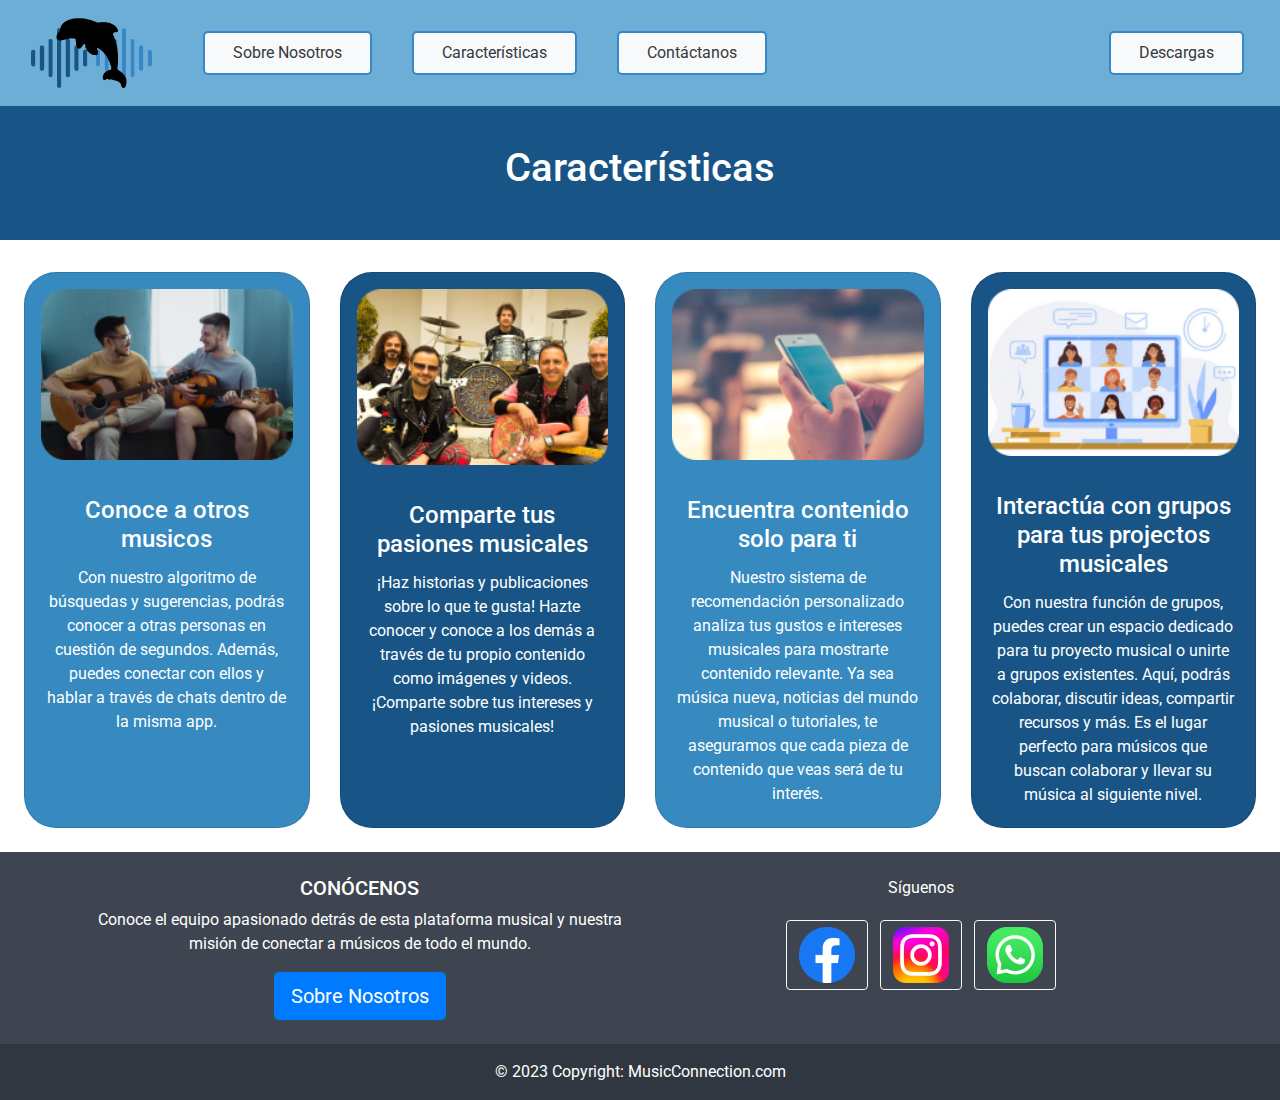
==== caracteristicas.html @ cbb19e56 "Adición de la página de características" ====
<!DOCTYPE html>
<html lang="en">
  <head>
    <meta charset="utf-8">
	<meta http-equiv="X-UA-Compatible" content="IE=edge">
	<meta name="viewport" content="width=device-width, initial-scale=1">
    <title>Music Connection</title>
    <!-- Bootstrap -->
	<link href="css/bootstrap-4.4.1.css" rel="stylesheet">
	<link href="css/styles.css" rel="stylesheet" type="text/css">
  </head>
  <body>
  	<!-- body code goes here -->
    <nav class="navbar navbar-expand-lg navbar-dark bg-dark fixed-top">
      <a class="navbar-brand" href="index.html">
   <img src="images/logo.png" class="img-fluid" width="151" height="79" alt=""/> </a>
      <button class="navbar-toggler" type="button" data-toggle="collapse" data-target="#navbarSupportedContent" aria-controls="navbarSupportedContent" aria-expanded="false" aria-label="Toggle navigation">
      <span class="navbar-toggler-icon"></span>
      </button>
      <div class="collapse navbar-collapse" id="navbarSupportedContent">
         <ul class="navbar-nav mr-auto ">
            <li class="nav-item bg-light">
               <a class="nav-link text-dark" href="#">Sobre Nosotros<span class="sr-only">(current)</span></a>
            </li>
            <li class="nav-item bg-light">
               <a class="nav-link text-dark" href="caracteristicas.html">Características</a>
            </li>
            <li class="nav-item bg-light ">
       <a class="nav-link text-dark">Contáctanos</a>
       </li>
            
       
         </ul>
     
      
      <ul class="navbar-nav ml-auto">
            <li class="nav-item bg-light">
        <a class="nav-link text-dark" href="#">Descargas</a></li>
         </ul>
      
      
      </div>
</nav>
	  <br/>
	  <br/>
	  <br/>
	  <br/>

<div class="row">
    <h1 class="container-fluid text-center p-5 h1-title">Características</h1>
</div>

<div class="card-deck text-center p-4 text-white">
    <div class="card" style="background-color: #368ABF;">
        <img class="card-img-top p-3" src="images/caracteristicas/pexels-ketut-subiyanto-4670179 1.png" alt="Hombres con guitarras conversando">
        <div class="card-body">
            <h4 class="card-title">Conoce a otros musicos</h4>
            <p class="card-text">Con nuestro algoritmo de búsquedas y sugerencias, podrás conocer a otras personas en cuestión de segundos. Además, puedes conectar con ellos y hablar a través de chats dentro de la misma app.</p>
        </div>
    </div>
    <div class="card" style="background-color: #185586;" >
        <img class="card-img-top p-3" src="images/caracteristicas/banda-Arabiga-videoclip-cancion-Despertar_1644445845_149934613_1200x675 1.png" alt="Hombres de una banda de rock">
        <div class="card-body">
            <h4 class="card-title">Comparte tus pasiones musicales</h4>
            <p class="card-text">¡Haz historias y publicaciones sobre lo que te gusta!
                Hazte conocer y conoce a los demás a través de tu propio contenido como imágenes y videos. ¡Comparte sobre tus intereses y pasiones musicales!</p>
        </div>
    </div>
    <div class="card" style="background-color: #368ABF;">
        <img class="card-img-top p-3" src="images/caracteristicas/movil-2874355 1.png" alt="Persona utilizando un smartphone">
        <div class="card-body">
            <h4 class="card-title">Encuentra contenido solo para ti</h4>
            <p class="card-text">Nuestro sistema de recomendación personalizado analiza tus gustos e intereses musicales para mostrarte contenido relevante. Ya sea música nueva, noticias del mundo musical o tutoriales, te aseguramos que cada pieza de contenido que veas será de tu interés.</p>
        </div>
    </div>
    <div class="card" style="background-color: #185586;">
        <img class="card-img-top p-3" src="images/caracteristicas/image 1.png" alt="Grupo de personas reunidas a través de computador">
        <div class="card-body">
            <h4 class="card-title">Interactúa con grupos para tus projectos musicales</h4>
            <p class="card-text">Con nuestra función de grupos, puedes crear un espacio dedicado para tu proyecto musical o unirte a grupos existentes. Aquí, podrás colaborar, discutir ideas, compartir recursos y más. Es el lugar perfecto para músicos que buscan colaborar y llevar su música al siguiente nivel.</p>
        </div>
    </div>
</div>



	  
		<footer
          class="text-center text-lg-start text-white"
          style="background-color: #3e4551"
          >
    <!-- Grid container -->
    <div class="container p-4 pb-0">
   
        <div class="row">
          <!--Grid column-->
          <div class="col-lg-6 col-md-6">
            <h5 class="text-uppercase">Conócenos</h5>

            <p>
              Conoce el equipo apasionado detrás de esta plataforma musical y nuestra misión de conectar a músicos de todo el mundo.
            </p>
			  
			 
          <a class="btn btn-primary btn-lg" href="#" role="button">Sobre Nosotros</a>
          </div>
          <!--Grid column-->
          
       
     
      <!-- Section: Links -->

      <!-- Section: Social media -->
      <section class="col-lg-6 col-md-6 mb-4 text-center">
		  <p>Síguenos</p>
        <!-- Facebook -->
        <a
           class="btn btn-outline-light btn-floating m-1"
           href="#!"
           role="button"
           ><i class="fab fa-facebook-f"></i
          ><img src="images/fb_icon_325x325 1.png" alt=""/></a>

        <!-- Instagram -->
        <a
           class="btn btn-outline-light btn-floating m-1"
           href="#!"
           role="button"
           ><i class="fab fa-instagram"></i
          ><img src="images/Instagram_logo_2022 1.png"/></a>

        <!-- Whatsapp -->
        <a
           class="btn btn-outline-light btn-floating m-1"
           href="#!"
           role="button"
           ><i class="fab fa-whatsapp"></i
          ><img src="images/image 2.png"/></a>
      </section>
      <!-- Section: Social media -->
    </div>
		  </div>
    <!-- Grid container -->

    <!-- Copyright -->
    <div
         class="text-center p-3"
         style="background-color: rgba(0, 0, 0, 0.2)"
         >
      © 2023 Copyright:
      <a class="text-white" href="#!"
         >MusicConnection.com</a
        >
    </div>
    <!-- Copyright -->
  </footer>
		
	  
	  
	  

	

	<!-- jQuery (necessary for Bootstrap's JavaScript plugins) --> 
	<script src="js/jquery-3.4.1.min.js"></script>

	<!-- Include all compiled plugins (below), or include individual files as needed -->
	<script src="js/popper.min.js"></script> 
  <script src="js/bootstrap-4.4.1.js"></script>
  </body>
</html>
---- css/styles.css ----
@charset "utf-8";
/* CSS Document */

@import url('https://fonts.googleapis.com/css2?family=Roboto&display=swap');

.nav-item {
	border: 10px;
	border-color: #3786C6;
	margin: 10px;
	margin-right: 20px;
	margin-left: 20px;
	padding-right: 20px;
	padding-left: 20px;
}

.no-padding {
    padding-left: 0;
    padding-right: 0;
}

.img-fit {
    object-fit: cover;
    height: 100%;
    object-position: center;
}

.nav-item {
    border: 2px solid black; /* Adjusted the border thickness */
    border-radius: 5px;      /* This will round the corners */
    border-color: #3786C6;
    margin: 10px;
    margin-right: 20px;
    margin-left: 20px;
    padding-right: 20px;
    padding-left: 20px;
    transition: border-color 0.3s; /* Smooth transition for hover effect */
}

.nav-item:hover {
    border-color: #ddd;  /* Change border color on hover */
}

body{
	font-family: 'Roboto', sans-serif;
	overflow-x: hidden;
}

img {
	pointer-events: none;
}  

#guitarra{
	margin-top: 20px;
	margin-bottom: 20px;
}


.dark-blue {
	background-color:#185586
}

.circulo {
	position: absolute;
	top: 60%;
	left: 0%;
	z-index: -1;
	width: 15%;
}

.h1-title {
	background-color: #185586;
	color: white;
}

.move-down {
	margin-top: 60%;
}

.back-image{
	position:absolute;
	
}
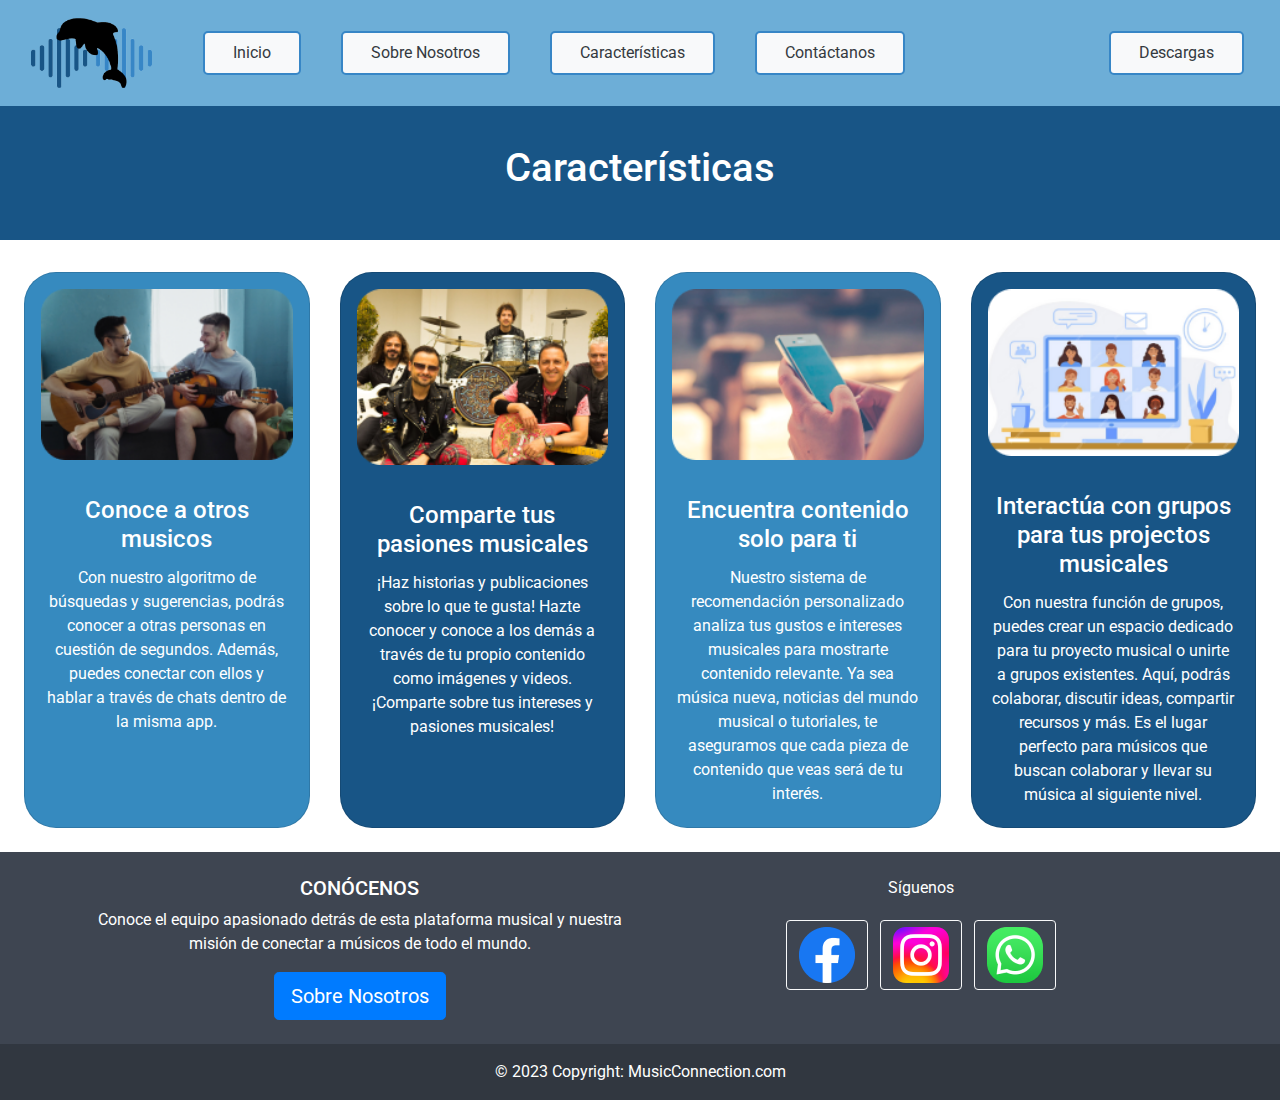
==== commit 54827f89: "Merge desobre..., caracteristicas, contacto, descargads" ====
--- a/caracteristicas.html
+++ b/caracteristicas.html
@@ -19,14 +19,17 @@
       </button>
       <div class="collapse navbar-collapse" id="navbarSupportedContent">
          <ul class="navbar-nav mr-auto ">
-            <li class="nav-item bg-light">
-               <a class="nav-link text-dark" href="#">Sobre Nosotros<span class="sr-only">(current)</span></a>
-            </li>
+          <li class="nav-item bg-light">
+            <a class="nav-link text-dark" href="index.html">Inicio</a>
+          </li>
+           <li class="nav-item bg-light">
+              <a class="nav-link text-dark" href="sobrenosotros.html">Sobre Nosotros</a>
+           </li>
             <li class="nav-item bg-light">
                <a class="nav-link text-dark" href="caracteristicas.html">Características</a>
             </li>
             <li class="nav-item bg-light ">
-       <a class="nav-link text-dark">Contáctanos</a>
+       <a class="nav-link text-dark" href="contactanos.html">Contáctanos</a>
        </li>
             
        
@@ -35,16 +38,17 @@
       
       <ul class="navbar-nav ml-auto">
             <li class="nav-item bg-light">
-        <a class="nav-link text-dark" href="#">Descargas</a></li>
+        <a class="nav-link text-dark" href="descargas.html">Descargas</a></li>
          </ul>
       
       
       </div>
 </nav>
-	  <br/>
-	  <br/>
-	  <br/>
-	  <br/>
+   <br/>
+   <br/>
+   <br/>
+   <br/>
+
 
 <div class="row">
     <h1 class="container-fluid text-center p-5 h1-title">Características</h1>
@@ -84,7 +88,6 @@
 
 
 
-	  
 		<footer
           class="text-center text-lg-start text-white"
           style="background-color: #3e4551"
@@ -102,7 +105,7 @@
             </p>
 			  
 			 
-          <a class="btn btn-primary btn-lg" href="#" role="button">Sobre Nosotros</a>
+          <a class="btn btn-primary btn-lg" href="sobrenosotros.html" role="button">Sobre Nosotros</a>
           </div>
           <!--Grid column-->
           
@@ -148,7 +151,7 @@
          style="background-color: rgba(0, 0, 0, 0.2)"
          >
       © 2023 Copyright:
-      <a class="text-white" href="#!"
+      <a class="text-white" href="index.html"
          >MusicConnection.com</a
         >
     </div>
--- a/css/styles.css
+++ b/css/styles.css
@@ -79,4 +79,13 @@
 .back-image{
 	position:absolute;
 	
+}
+
+h3 {
+	color: #185586;
+	font-weight: bold;
+}
+
+form{
+	background-color: #3786C6;
 }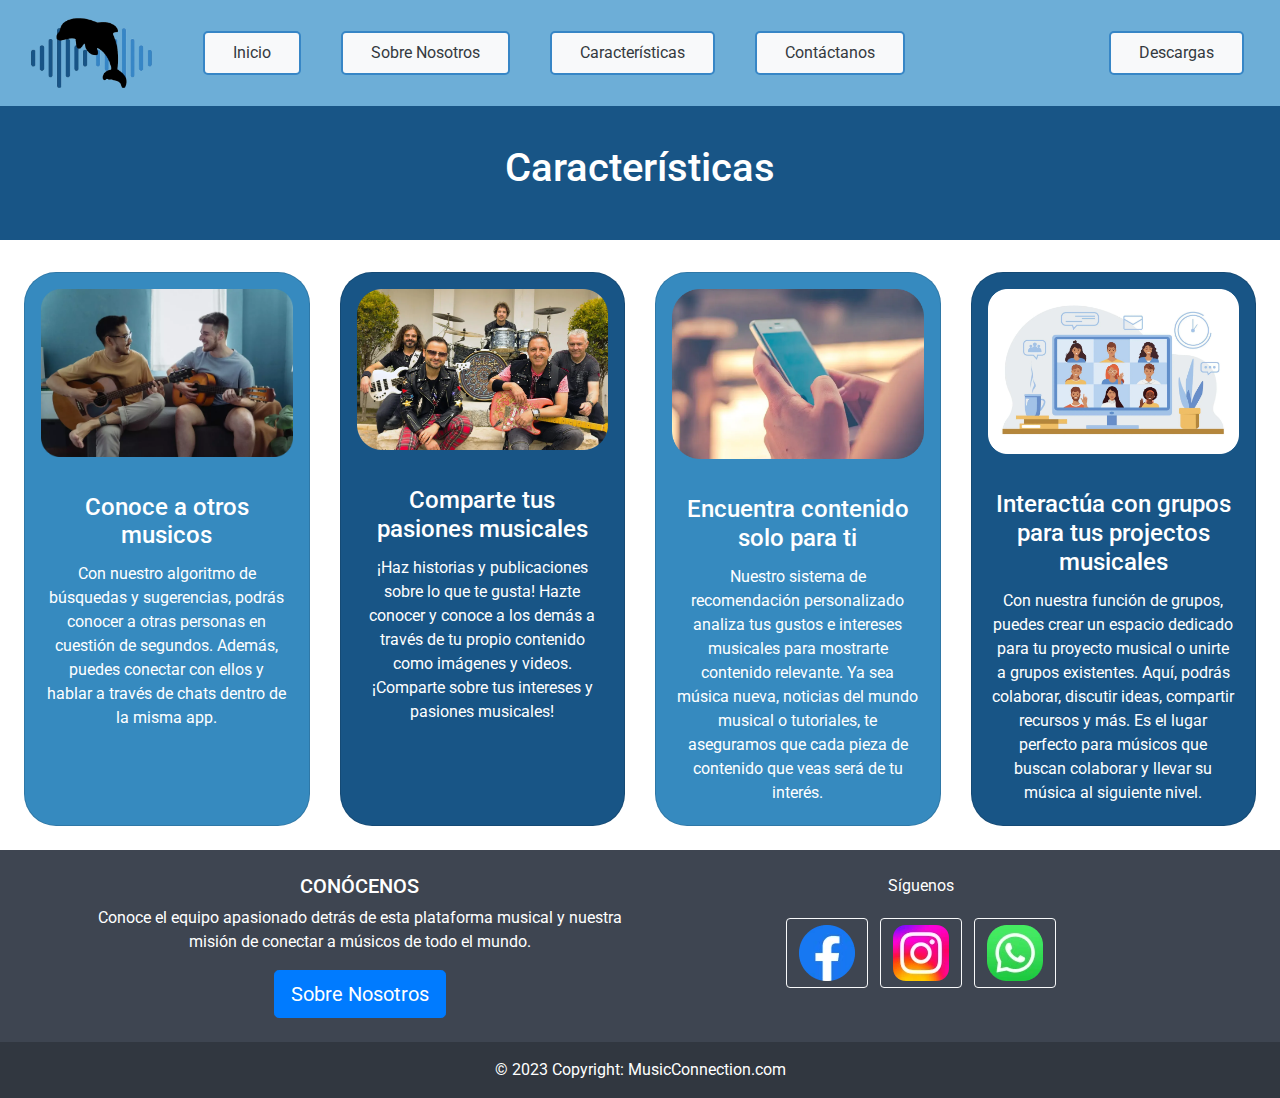
==== commit a039d468: "Agregar imagenes comprimidas en webp" ====
--- a/caracteristicas.html
+++ b/caracteristicas.html
@@ -13,9 +13,10 @@
   	<!-- body code goes here -->
     <nav class="navbar navbar-expand-lg navbar-dark bg-dark fixed-top">
       <a class="navbar-brand" href="index.html">
-   <img src="images/logo.png" class="img-fluid" width="151" height="79" alt=""/> </a>
+        <img src="images/logo.webp" class="img-fluid" width="151" height="79" alt=""/>
+      </a>
       <button class="navbar-toggler" type="button" data-toggle="collapse" data-target="#navbarSupportedContent" aria-controls="navbarSupportedContent" aria-expanded="false" aria-label="Toggle navigation">
-      <span class="navbar-toggler-icon"></span>
+        <span class="navbar-toggler-icon"></span>
       </button>
       <div class="collapse navbar-collapse" id="navbarSupportedContent">
          <ul class="navbar-nav mr-auto ">
@@ -31,132 +32,120 @@
             <li class="nav-item bg-light ">
        <a class="nav-link text-dark" href="contactanos.html">Contáctanos</a>
        </li>
-            
        
          </ul>
-     
-      
       <ul class="navbar-nav ml-auto">
             <li class="nav-item bg-light">
         <a class="nav-link text-dark" href="descargas.html">Descargas</a></li>
          </ul>
-      
-      
       </div>
-</nav>
+    </nav>
+
    <br/>
    <br/>
    <br/>
    <br/>
 
 
-<div class="row">
-    <h1 class="container-fluid text-center p-5 h1-title">Características</h1>
-</div>
+  <div class="row">
+      <h1 class="container-fluid text-center p-5 h1-title">Características</h1>
+  </div>
 
-<div class="card-deck text-center p-4 text-white">
-    <div class="card" style="background-color: #368ABF;">
-        <img class="card-img-top p-3" src="images/caracteristicas/pexels-ketut-subiyanto-4670179 1.png" alt="Hombres con guitarras conversando">
-        <div class="card-body">
-            <h4 class="card-title">Conoce a otros musicos</h4>
-            <p class="card-text">Con nuestro algoritmo de búsquedas y sugerencias, podrás conocer a otras personas en cuestión de segundos. Además, puedes conectar con ellos y hablar a través de chats dentro de la misma app.</p>
-        </div>
-    </div>
-    <div class="card" style="background-color: #185586;" >
-        <img class="card-img-top p-3" src="images/caracteristicas/banda-Arabiga-videoclip-cancion-Despertar_1644445845_149934613_1200x675 1.png" alt="Hombres de una banda de rock">
-        <div class="card-body">
-            <h4 class="card-title">Comparte tus pasiones musicales</h4>
-            <p class="card-text">¡Haz historias y publicaciones sobre lo que te gusta!
-                Hazte conocer y conoce a los demás a través de tu propio contenido como imágenes y videos. ¡Comparte sobre tus intereses y pasiones musicales!</p>
-        </div>
-    </div>
-    <div class="card" style="background-color: #368ABF;">
-        <img class="card-img-top p-3" src="images/caracteristicas/movil-2874355 1.png" alt="Persona utilizando un smartphone">
-        <div class="card-body">
-            <h4 class="card-title">Encuentra contenido solo para ti</h4>
-            <p class="card-text">Nuestro sistema de recomendación personalizado analiza tus gustos e intereses musicales para mostrarte contenido relevante. Ya sea música nueva, noticias del mundo musical o tutoriales, te aseguramos que cada pieza de contenido que veas será de tu interés.</p>
-        </div>
-    </div>
-    <div class="card" style="background-color: #185586;">
-        <img class="card-img-top p-3" src="images/caracteristicas/image 1.png" alt="Grupo de personas reunidas a través de computador">
-        <div class="card-body">
-            <h4 class="card-title">Interactúa con grupos para tus projectos musicales</h4>
-            <p class="card-text">Con nuestra función de grupos, puedes crear un espacio dedicado para tu proyecto musical o unirte a grupos existentes. Aquí, podrás colaborar, discutir ideas, compartir recursos y más. Es el lugar perfecto para músicos que buscan colaborar y llevar su música al siguiente nivel.</p>
-        </div>
-    </div>
-</div>
+  <div class="card-deck text-center p-4 text-white">
+      <div class="card" style="background-color: #368ABF;">
+          <img class="card-img-top p-3" src="images/caracteristicas/hombres_guitarra.webp" alt="Hombres con guitarras conversando">
+          <div class="card-body">
+              <h4 class="card-title">Conoce a otros musicos</h4>
+              <p class="card-text">Con nuestro algoritmo de búsquedas y sugerencias, podrás conocer a otras personas en cuestión de segundos. Además, puedes conectar con ellos y hablar a través de chats dentro de la misma app.</p>
+          </div>
+      </div>
+      <div class="card" style="background-color: #185586;" >
+          <img class="card-img-top p-3" src="images/caracteristicas/grupo-banda.webp" alt="Hombres de una banda de rock">
+          <div class="card-body">
+              <h4 class="card-title">Comparte tus pasiones musicales</h4>
+              <p class="card-text">¡Haz historias y publicaciones sobre lo que te gusta!
+                  Hazte conocer y conoce a los demás a través de tu propio contenido como imágenes y videos. ¡Comparte sobre tus intereses y pasiones musicales!</p>
+          </div>
+      </div>
+      <div class="card" style="background-color: #368ABF;">
+          <img class="card-img-top p-3" src="images/caracteristicas/smartphone.webp" alt="Persona utilizando un smartphone">
+          <div class="card-body">
+              <h4 class="card-title">Encuentra contenido solo para ti</h4>
+              <p class="card-text">Nuestro sistema de recomendación personalizado analiza tus gustos e intereses musicales para mostrarte contenido relevante. Ya sea música nueva, noticias del mundo musical o tutoriales, te aseguramos que cada pieza de contenido que veas será de tu interés.</p>
+          </div>
+      </div>
+      <div class="card" style="background-color: #185586;">
+          <img class="card-img-top p-3" src="images/caracteristicas/reunion-pc.webp" alt="Grupo de personas reunidas a través de computador">
+          <div class="card-body">
+              <h4 class="card-title">Interactúa con grupos para tus projectos musicales</h4>
+              <p class="card-text">Con nuestra función de grupos, puedes crear un espacio dedicado para tu proyecto musical o unirte a grupos existentes. Aquí, podrás colaborar, discutir ideas, compartir recursos y más. Es el lugar perfecto para músicos que buscan colaborar y llevar su música al siguiente nivel.</p>
+          </div>
+      </div>
+  </div>
 
 
 
-		<footer
-          class="text-center text-lg-start text-white"
-          style="background-color: #3e4551"
-          >
-    <!-- Grid container -->
+  <footer class="text-center text-lg-start text-white" style="background-color: #3e4551">
+
     <div class="container p-4 pb-0">
-   
+  
         <div class="row">
-          <!--Grid column-->
+
           <div class="col-lg-6 col-md-6">
             <h5 class="text-uppercase">Conócenos</h5>
 
             <p>
               Conoce el equipo apasionado detrás de esta plataforma musical y nuestra misión de conectar a músicos de todo el mundo.
             </p>
-			  
-			 
+        
+      
           <a class="btn btn-primary btn-lg" href="sobrenosotros.html" role="button">Sobre Nosotros</a>
           </div>
-          <!--Grid column-->
-          
-       
-     
-      <!-- Section: Links -->
 
       <!-- Section: Social media -->
       <section class="col-lg-6 col-md-6 mb-4 text-center">
-		  <p>Síguenos</p>
+      <p>Síguenos</p>
         <!-- Facebook -->
         <a
-           class="btn btn-outline-light btn-floating m-1"
-           href="#!"
-           role="button"
-           ><i class="fab fa-facebook-f"></i
-          ><img src="images/fb_icon_325x325 1.png" alt=""/></a>
+          class="btn btn-outline-light btn-floating m-1"
+          href="#!"
+          role="button"
+          ><i class="fab fa-facebook-f"></i
+          ><img src="images/facebook.webp" alt=""/></a>
 
         <!-- Instagram -->
         <a
-           class="btn btn-outline-light btn-floating m-1"
-           href="#!"
-           role="button"
-           ><i class="fab fa-instagram"></i
-          ><img src="images/Instagram_logo_2022 1.png"/></a>
+          class="btn btn-outline-light btn-floating m-1"
+          href="#!"
+          role="button"
+          ><i class="fab fa-instagram"></i
+          ><img src="images/instagram.webp"/></a>
 
         <!-- Whatsapp -->
         <a
-           class="btn btn-outline-light btn-floating m-1"
-           href="#!"
-           role="button"
-           ><i class="fab fa-whatsapp"></i
-          ><img src="images/image 2.png"/></a>
+          class="btn btn-outline-light btn-floating m-1"
+          href="#!"
+          role="button"
+          ><i class="fab fa-whatsapp"></i
+          ><img src="images/whatsapp.webp"/></a>
       </section>
       <!-- Section: Social media -->
     </div>
-		  </div>
+      </div>
     <!-- Grid container -->
 
     <!-- Copyright -->
     <div
-         class="text-center p-3"
-         style="background-color: rgba(0, 0, 0, 0.2)"
-         >
+        class="text-center p-3"
+        style="background-color: #00000033"
+        >
       © 2023 Copyright:
       <a class="text-white" href="index.html"
-         >MusicConnection.com</a
+        >MusicConnection.com</a
         >
     </div>
     <!-- Copyright -->
-  </footer>
+  </footer>	  
 		
 	  
 	  
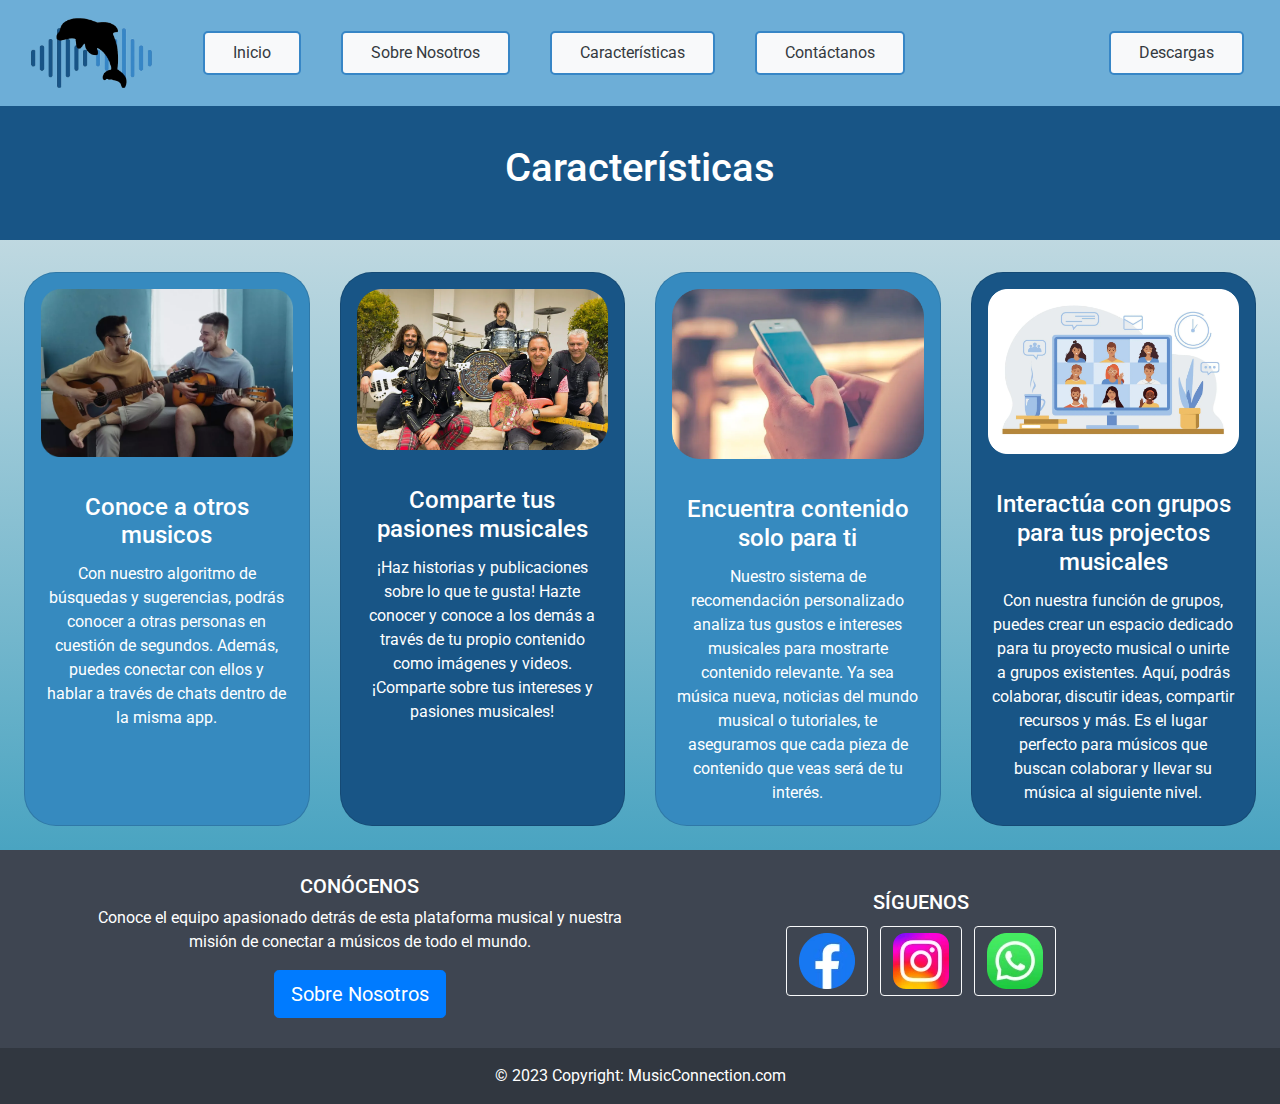
==== commit ebff3d52: "Animaciones, nuevo script" ====
--- a/caracteristicas.html
+++ b/caracteristicas.html
@@ -9,7 +9,8 @@
 	<link href="css/bootstrap-4.4.1.css" rel="stylesheet">
 	<link href="css/styles.css" rel="stylesheet" type="text/css">
   </head>
-  <body>
+
+  <body class="fondo-caracteristicas">
   	<!-- body code goes here -->
     <nav class="navbar navbar-expand-lg navbar-dark bg-dark fixed-top">
       <a class="navbar-brand" href="index.html">
@@ -40,48 +41,47 @@
          </ul>
       </div>
     </nav>
-
    <br/>
    <br/>
    <br/>
    <br/>
 
 
-  <div class="row">
-      <h1 class="container-fluid text-center p-5 h1-title">Características</h1>
-  </div>
+<div class="row">
+    <h1 class="container-fluid text-center p-5 h1-title">Características</h1>
+</div>
 
-  <div class="card-deck text-center p-4 text-white">
-      <div class="card" style="background-color: #368ABF;">
-          <img class="card-img-top p-3" src="images/caracteristicas/hombres_guitarra.webp" alt="Hombres con guitarras conversando">
-          <div class="card-body">
-              <h4 class="card-title">Conoce a otros musicos</h4>
-              <p class="card-text">Con nuestro algoritmo de búsquedas y sugerencias, podrás conocer a otras personas en cuestión de segundos. Además, puedes conectar con ellos y hablar a través de chats dentro de la misma app.</p>
-          </div>
-      </div>
-      <div class="card" style="background-color: #185586;" >
-          <img class="card-img-top p-3" src="images/caracteristicas/grupo-banda.webp" alt="Hombres de una banda de rock">
-          <div class="card-body">
-              <h4 class="card-title">Comparte tus pasiones musicales</h4>
-              <p class="card-text">¡Haz historias y publicaciones sobre lo que te gusta!
-                  Hazte conocer y conoce a los demás a través de tu propio contenido como imágenes y videos. ¡Comparte sobre tus intereses y pasiones musicales!</p>
-          </div>
-      </div>
-      <div class="card" style="background-color: #368ABF;">
-          <img class="card-img-top p-3" src="images/caracteristicas/smartphone.webp" alt="Persona utilizando un smartphone">
-          <div class="card-body">
-              <h4 class="card-title">Encuentra contenido solo para ti</h4>
-              <p class="card-text">Nuestro sistema de recomendación personalizado analiza tus gustos e intereses musicales para mostrarte contenido relevante. Ya sea música nueva, noticias del mundo musical o tutoriales, te aseguramos que cada pieza de contenido que veas será de tu interés.</p>
-          </div>
-      </div>
-      <div class="card" style="background-color: #185586;">
-          <img class="card-img-top p-3" src="images/caracteristicas/reunion-pc.webp" alt="Grupo de personas reunidas a través de computador">
-          <div class="card-body">
-              <h4 class="card-title">Interactúa con grupos para tus projectos musicales</h4>
-              <p class="card-text">Con nuestra función de grupos, puedes crear un espacio dedicado para tu proyecto musical o unirte a grupos existentes. Aquí, podrás colaborar, discutir ideas, compartir recursos y más. Es el lugar perfecto para músicos que buscan colaborar y llevar su música al siguiente nivel.</p>
-          </div>
-      </div>
-  </div>
+<div id="animado" class="fade-in card-deck text-center p-4 text-white">
+    <div class="card" style="background-color: #368ABF;">
+        <img class="card-img-top p-3" src="images/caracteristicas/hombres_guitarra.webp" alt="Hombres con guitarras conversando">
+        <div class="card-body">
+            <h4 class="card-title">Conoce a otros musicos</h4>
+            <p class="card-text">Con nuestro algoritmo de búsquedas y sugerencias, podrás conocer a otras personas en cuestión de segundos. Además, puedes conectar con ellos y hablar a través de chats dentro de la misma app.</p>
+        </div>
+    </div>
+    <div class="card" style="background-color: #185586;" >
+        <img class="card-img-top p-3" src="images/caracteristicas/grupo-banda.webp" alt="Hombres de una banda de rock">
+        <div class="card-body">
+            <h4 class="card-title">Comparte tus pasiones musicales</h4>
+            <p class="card-text">¡Haz historias y publicaciones sobre lo que te gusta!
+                Hazte conocer y conoce a los demás a través de tu propio contenido como imágenes y videos. ¡Comparte sobre tus intereses y pasiones musicales!</p>
+        </div>
+    </div>
+    <div class="card" style="background-color: #368ABF;">
+        <img class="card-img-top p-3" src="images/caracteristicas/smartphone.webp" alt="Persona utilizando un smartphone">
+        <div class="card-body">
+            <h4 class="card-title">Encuentra contenido solo para ti</h4>
+            <p class="card-text">Nuestro sistema de recomendación personalizado analiza tus gustos e intereses musicales para mostrarte contenido relevante. Ya sea música nueva, noticias del mundo musical o tutoriales, te aseguramos que cada pieza de contenido que veas será de tu interés.</p>
+        </div>
+    </div>
+    <div class="card" style="background-color: #185586;">
+        <img class="card-img-top p-3" src="images/caracteristicas/reunion-pc.webp" alt="Grupo de personas reunidas a través de computador">
+        <div class="card-body">
+            <h4 class="card-title">Interactúa con grupos para tus projectos musicales</h4>
+            <p class="card-text">Con nuestra función de grupos, puedes crear un espacio dedicado para tu proyecto musical o unirte a grupos existentes. Aquí, podrás colaborar, discutir ideas, compartir recursos y más. Es el lugar perfecto para músicos que buscan colaborar y llevar su música al siguiente nivel.</p>
+        </div>
+    </div>
+</div>
 
 
 
@@ -103,8 +103,8 @@
           </div>
 
       <!-- Section: Social media -->
-      <section class="col-lg-6 col-md-6 mb-4 text-center">
-      <p>Síguenos</p>
+      <section class="col-lg-6 col-md-6 mb-4 text-center mt-sm-3">
+      <h5>SÍGUENOS</h5>
         <!-- Facebook -->
         <a
           class="btn btn-outline-light btn-floating m-1"
@@ -132,7 +132,7 @@
       <!-- Section: Social media -->
     </div>
       </div>
-    <!-- Grid container -->
+
 
     <!-- Copyright -->
     <div
@@ -145,14 +145,11 @@
         >
     </div>
     <!-- Copyright -->
-  </footer>	  
-		
-	  
-	  
+  </footer>	 	  
 	  
 
 	
-
+  <script src="js/script.js"></script>
 	<!-- jQuery (necessary for Bootstrap's JavaScript plugins) --> 
 	<script src="js/jquery-3.4.1.min.js"></script>
 
--- a/css/styles.css
+++ b/css/styles.css
@@ -54,6 +54,9 @@
 	margin-bottom: 20px;
 }
 
+.margenbottom0 {
+	margin-bottom: 0px;
+}
 
 .dark-blue {
 	background-color:#185586
@@ -67,9 +70,29 @@
 	width: 15%;
 }
 
+.fondo-nosotros {
+	background-color: #81b9e7;	
+}
+
+.fondo-caracteristicas {
+	background-image: linear-gradient(#ededed, #198eb4);
+}
+
+.fondo-contactanos {
+	background-image: linear-gradient(#1f6aa8, #198eb4);
+}
+
+.fondo-descargas {
+	background-image: linear-gradient(#5198d3, #064053);
+}
+
+.titulo-claro {
+	color: #ffffff;
+}
+
 .h1-title {
 	background-color: #185586;
-	color: white;
+	color: #ffffff;
 }
 
 .move-down {
@@ -86,6 +109,20 @@
 	font-weight: bold;
 }
 
-form{
-	background-color: #3786C6;
+.form{
+	background-color: #79b7eb;
+	
+}
+
+/* Para animación de desvanecimiento (fade) */
+.fade-in {
+	opacity: 0;
+	transition: opacity 1s ease-in-out;
+}
+
+/* Para animación de deslizar desde abajo hacia arriba */
+.slide-up {
+	opacity: 0;
+	transform: translateY(20px);
+	transition: opacity 1s ease-in-out, transform 1s ease-in-out;
 }